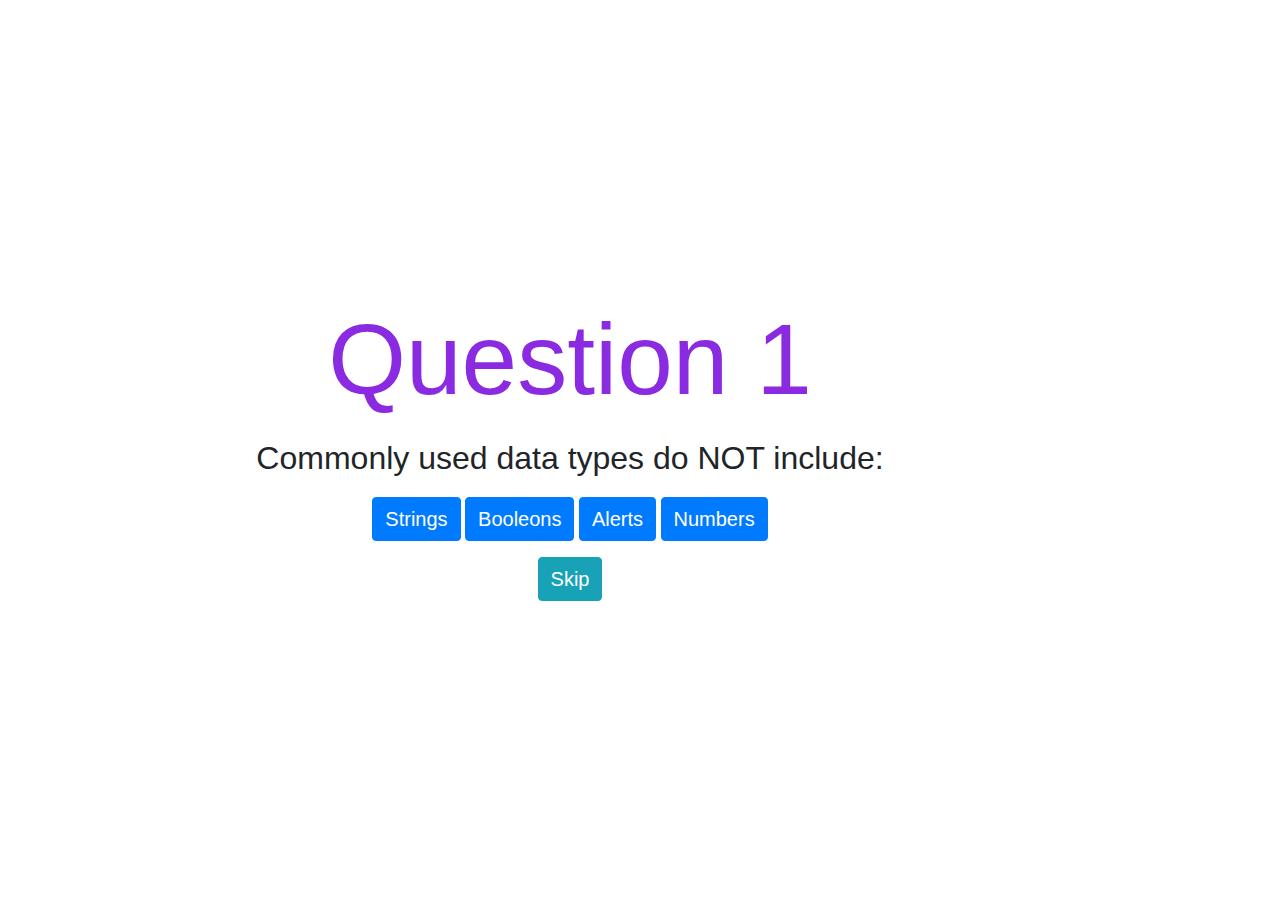
==== question-1.html @ b86b2bd8 "question-1 added" ====
<!DOCTYPE html>
<html lang="en">
<head>
    <meta charset="UTF-8">
    <meta http-equiv="X-UA-Compatible" content="IE=edge">
    <meta name="viewport" content="width=device-width, initial-scale=1.0">
    <title>Quiz</title>
    <!--added bootstrap and reset css-->
    <link rel="stylesheet" href="https://cdnjs.cloudflare.com/ajax/libs/twitter-bootstrap/4.5.0/css/bootstrap.min.css">
    <link rel="stylesheet" href="assets/reset.css">
    <link rel="stylesheet" href="assets/style.css">
</head>
<body>
    <!--added container and id-->
   <div class="container">
    <div id="questions" class="flex-column flex-center">
        <h1>Question 1</h1>
        <h2>Commonly used data types do NOT include:</h2>
        <ul>
            <a class="btn btn-primary" href="#question-2" role="button">Strings</a>
            <a class="btn btn-primary" href="#" role="button">Booleons</a>
            <a class="btn btn-primary" href="#" role="button">Alerts</a>
            <a class="btn btn-primary" href="#" role="button">Numbers</a>
        </ul>
        <!--added button-->
        <button type="button" class="btn btn-info">Skip</button>
    </div>
   </div>
</body>
<!--added js, bootstrap, and jquery-->
<script src="https://cdnjs.cloudflare.com/ajax/libs/jquery/3.5.1/jquery.slim.min.js"></script>
<script src="https://cdnjs.cloudflare.com/ajax/libs/popper.js/1.16.1/umd/popper.min.js"></script>
<script src="https://cdnjs.cloudflare.com/ajax/libs/twitter-bootstrap/4.5.0/js/bootstrap.min.js"></script>

</html>
---- assets/style.css ----
* {
    box-sizing: border-box;
    margin: 0;
    padding:0;
    font-size: 100%;
    font-family:'Lucida Sans', 'Lucida Sans Regular', 'Lucida Grande', 'Lucida Sans Unicode', Geneva, Verdana, sans-serif;
}

/*added h1*/
h1 {
    font-size: 100px;
    color: blueviolet;
    margin-bottom: 20px;
    justify-content: center;
    text-align: center;
}
/*added h2*/
h2 {
    margin-bottom: 20px;
    justify-content: center;
    text-align: center;
}
/*added p*/
p {
    font-size: 20px;
    color: black;
    margin-bottom: 50px;
    justify-content: center;
    text-align: center;
    padding: 20px;
}


.container {
    width: 100vw;
    height: 100vh;
    display: flex;
    justify-content: center;
    align-items: center;
    margin: 0;
    padding: 0;

}

/*added flex*/
.flex-column {
    display: flex;
    flex-direction: column;
}

.flex-center {
    justify-content: center;
    align-items: center;
}

.justify-center {
    justify-content: center;
}

/*added btn*/
.btn {
font-size: 20px;
text-align: center;
}
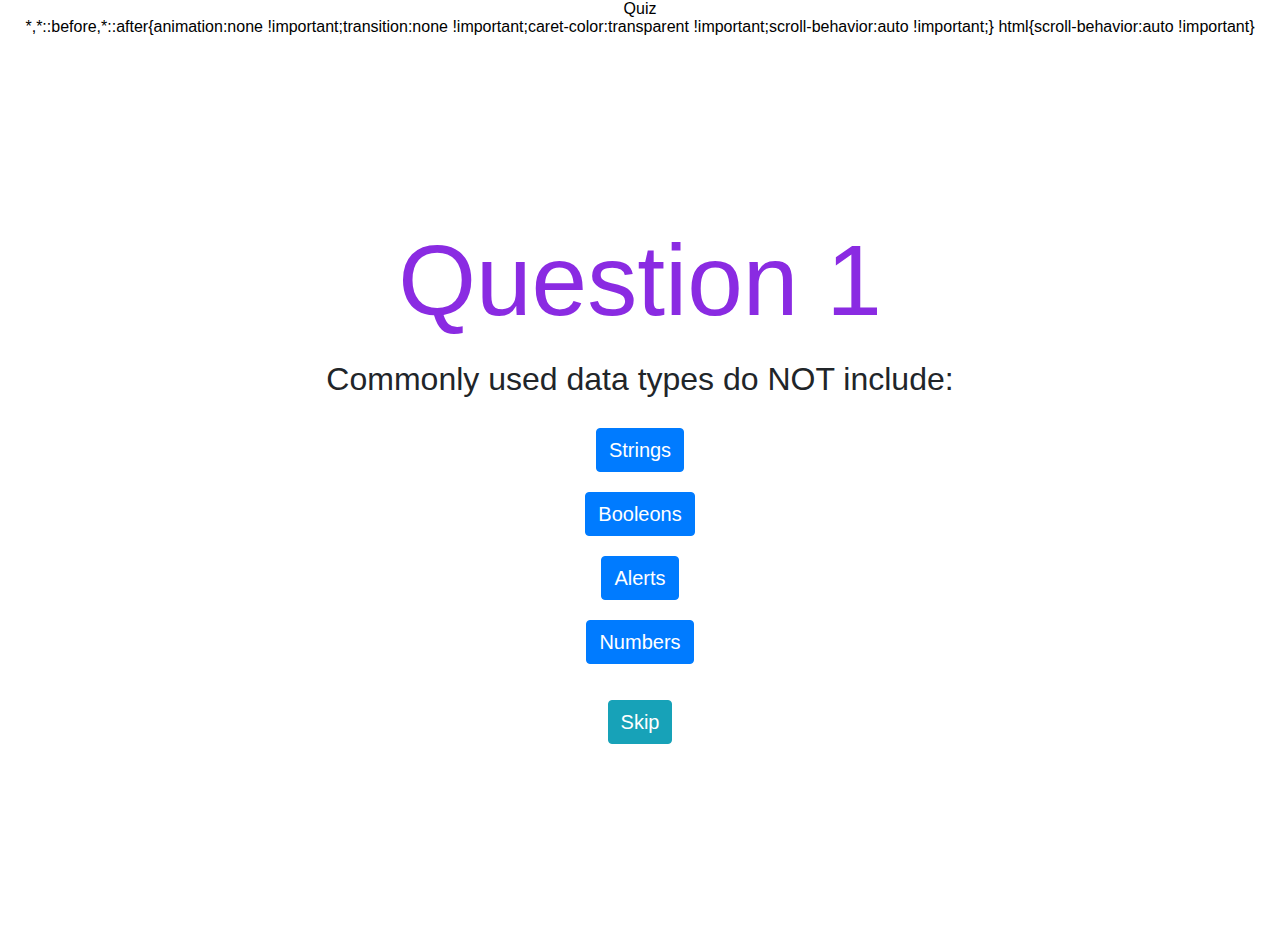
==== commit c3afa733: "added js" ====
--- a/question-1.html
+++ b/question-1.html
@@ -17,13 +17,13 @@
         <h1>Question 1</h1>
         <h2>Commonly used data types do NOT include:</h2>
         <ul>
-            <a class="btn btn-primary" href="#question-2" role="button">Strings</a>
-            <a class="btn btn-primary" href="#" role="button">Booleons</a>
-            <a class="btn btn-primary" href="#" role="button">Alerts</a>
-            <a class="btn btn-primary" href="#" role="button">Numbers</a>
+            <button type="button" class="btn btn-primary" id="false">Strings</button>
+            <button type="button" class="btn btn-primary" id="false">Booleons</button>
+            <a class="btn btn-primary" href="#" role="button" id="true">Alerts</a>
+            <a class="btn btn-primary" href="#" role="button" id="false">Numbers</a>
         </ul>
         <!--added button-->
-        <button type="button" class="btn btn-info">Skip</button>
+        <button type="button" class="btn btn-info" id="false">Skip</button>
     </div>
    </div>
 </body>
--- a/assets/style.css
+++ b/assets/style.css
@@ -3,6 +3,10 @@
     margin: 0;
     padding:0;
     font-size: 100%;
+    display: flex;
+    flex-direction: column;
+    justify-content: center;
+    align-items: center;
     font-family:'Lucida Sans', 'Lucida Sans Regular', 'Lucida Grande', 'Lucida Sans Unicode', Geneva, Verdana, sans-serif;
 }
 
@@ -42,23 +46,9 @@
 
 }
 
-/*added flex*/
-.flex-column {
-    display: flex;
-    flex-direction: column;
-}
-
-.flex-center {
-    justify-content: center;
-    align-items: center;
-}
-
-.justify-center {
-    justify-content: center;
-}
-
 /*added btn*/
 .btn {
 font-size: 20px;
 text-align: center;
+margin: 10px;
 }
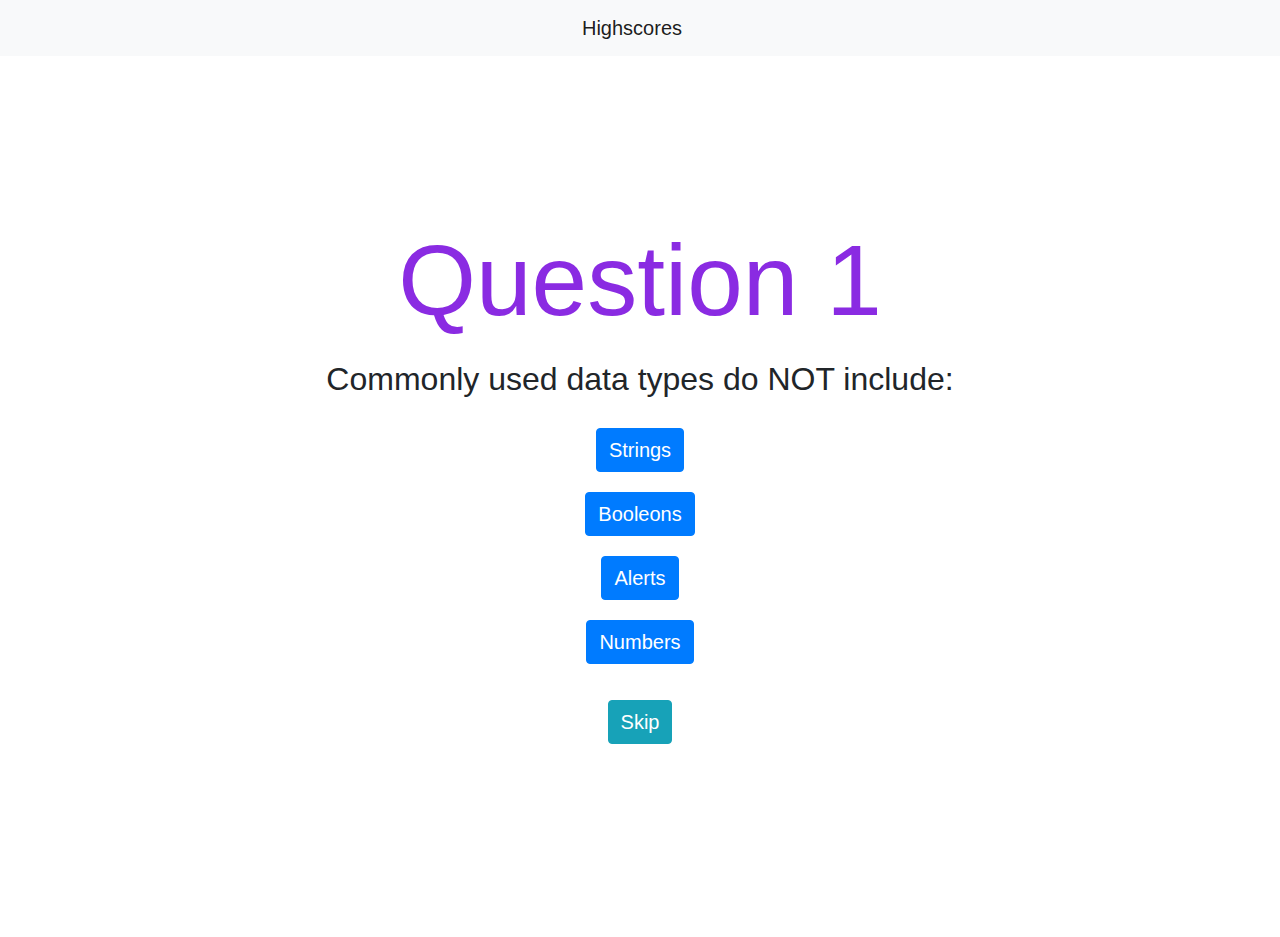
==== commit 00463f9a: "added navbar" ====
--- a/question-1.html
+++ b/question-1.html
@@ -11,7 +11,10 @@
     <link rel="stylesheet" href="assets/style.css">
 </head>
 <body>
-    <!--added container and id-->
+    <!--added navbar, container, and id-->
+    <nav class="navbar fixed-top navbar-light bg-light">
+        <a class="navbar-brand" href="#highscores">Highscores</a>
+      </nav>
    <div class="container">
     <div id="questions" class="flex-column flex-center">
         <h1>Question 1</h1>
--- a/assets/style.css
+++ b/assets/style.css
@@ -46,6 +46,11 @@
 
 }
 
+/*added display none*/
+.hide {
+    display: none;
+}
+
 /*added btn*/
 .btn {
 font-size: 20px;
